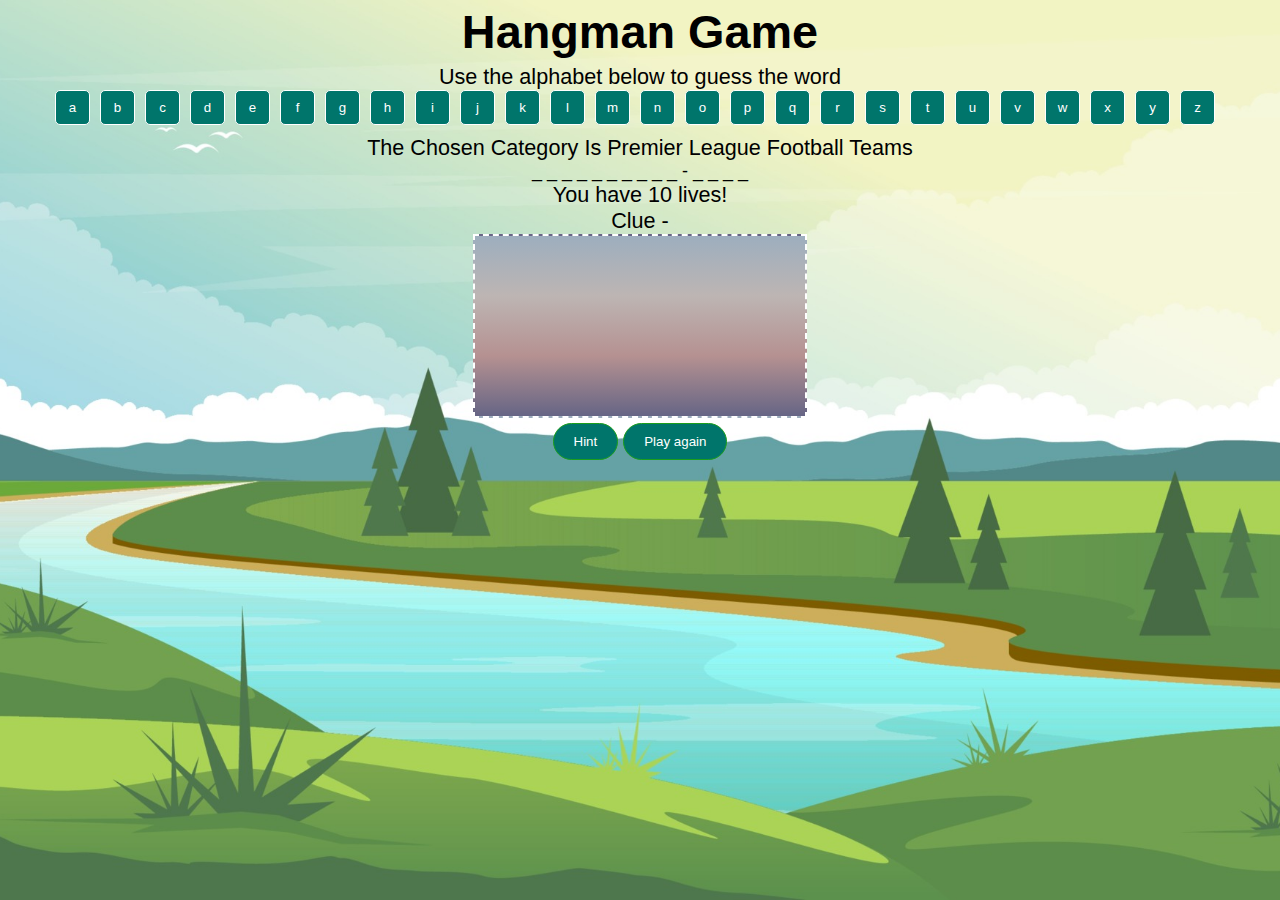
==== challenges/C2-hangman-game/public/index.html @ 1f259593 "added hangman game challenge" ====
<!DOCTYPE html>
<html lang="en">
  <head>
    <meta charset="UTF-8" />
    <meta http-equiv="X-UA-Compatible" content="IE=edge" />
    <meta name="viewport" content="width=device-width, initial-scale=1.0" />
    <link rel="stylesheet" href="../src/assets/styles/styles.css" />
    <title>Hangman Game</title>
  </head>
  <body>
    <div class="wrapper">
      <h1>Hangman Game</h1>
      <p>Use the alphabet below to guess the word</p>
    </div>

    <div class="wrapper">
      <div class="alphabetButton" id="alphabetButtons"></div>
      <p id="categoryName"></p>
      <div id="hold"></div>
      <p id="mylives"></p>
      <p id="clue">Clue -</p>
      <canvas id="stickman"
        >This Text will show if the Browser does NOT support HTML5 Canvas tag
      </canvas>
      <div class="container">
        <button class="btn-2" id="hint">Hint</button>
        <button class="btn-2" id="reset">Play again</button>
      </div>
    </div>

    <script src="../src/scripts.js"></script>
  </body>
</html>
---- challenges/C2-hangman-game/src/assets/styles/styles.css ----
* {
  margin: 0;
  padding: 0;
  box-sizing: border-box;
  font-family: Arial, Helvetica, sans-serif;
}

body {
  background: black url('../images/plains_and_river.jpg') no-repeat center fixed;
  background-size: cover;
  font-size: 18px;
  height: 100%;
  text-align: center;
}

.wrapper {
  width: 100%;
  margin: 0 auto;
}

canvas {
  background-image: linear-gradient(#9DAEBE, #BDB5B3, #B59191, #666585);
  color: #fff;
  border: #fff dashed 2px;
  padding: 15px;
}

h1,
h2,
h3 {
  font: normal 100 'Roboto', sans-serif;
  margin: 5px 0;
}

h1 {
  font-size: 2.6em;
}

h2 {
  font-size: 1.2em;
}

p {
  font-size: 1.2em;
}

.alphabetButtonJS {
  background-color: #00756b;
  border-radius: 5px;
  border: solid 1px white;
  color: white;
  width: 35px;
  height: 35px;
  margin: 0 10px 10px 0;
  outline: none;
}
.alphabetButtonJS:hover {
  transition: 0.5s;
  background: white;
  border: solid 1px white;
  color: #00756b;
}

.selected {
  background-color: #fff;
  border: 1px solid #f00;
  color: #00756b;
}

.btn-2 {
  background-color: #00756b;
  border: 1px solid #1b9e1b;
  border-radius: 20px;
  color: #fff;

  padding: 10px 20px;
  cursor: pointer;
}

.btn-2:hover {
  background-color: #fff;
  color: #00756b;
  transition: 0.5s;
  font-weight: bold;
}
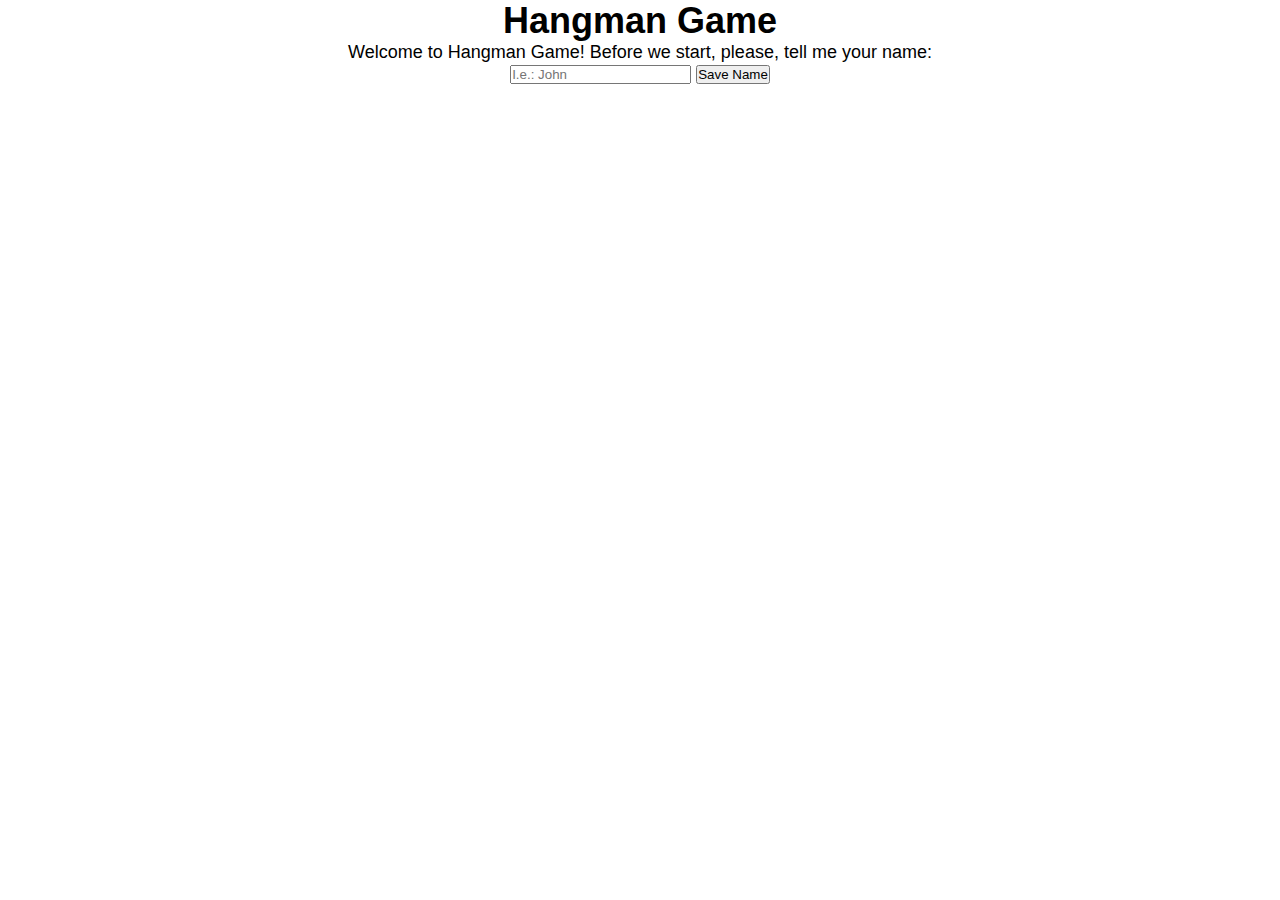
==== commit fa9e1aef: "structured project using modules, created home page, added form to get username" ====
--- a/challenges/C2-hangman-game/public/index.html
+++ b/challenges/C2-hangman-game/public/index.html
@@ -8,26 +8,10 @@
     <title>Hangman Game</title>
   </head>
   <body>
-    <div class="wrapper">
-      <h1>Hangman Game</h1>
-      <p>Use the alphabet below to guess the word</p>
-    </div>
+    <div id="root"></div>
 
-    <div class="wrapper">
-      <div class="alphabetButton" id="alphabetButtons"></div>
-      <p id="categoryName"></p>
-      <div id="hold"></div>
-      <p id="mylives"></p>
-      <p id="clue">Clue -</p>
-      <canvas id="stickman"
-        >This Text will show if the Browser does NOT support HTML5 Canvas tag
-      </canvas>
-      <div class="container">
-        <button class="btn-2" id="hint">Hint</button>
-        <button class="btn-2" id="reset">Play again</button>
-      </div>
-    </div>
+    <!-- <canvas id="screen" width="600" height="400"></canvas> -->
 
-    <script src="../src/scripts.js"></script>
+    <script type="module" src="../src/App.js"></script>
   </body>
 </html>
--- a/challenges/C2-hangman-game/src/assets/styles/styles.css
+++ b/challenges/C2-hangman-game/src/assets/styles/styles.css
@@ -6,80 +6,10 @@
 }
 
 body {
-  background: black url('../images/plains_and_river.jpg') no-repeat center fixed;
-  background-size: cover;
+  /* background: black url('../images/plains_and_river.jpg') no-repeat center fixed;
+  background-size: cover; */
   font-size: 18px;
-  height: 100%;
+  height: 100vh;
+  width: 100vw;
   text-align: center;
-}
-
-.wrapper {
-  width: 100%;
-  margin: 0 auto;
-}
-
-canvas {
-  background-image: linear-gradient(#9DAEBE, #BDB5B3, #B59191, #666585);
-  color: #fff;
-  border: #fff dashed 2px;
-  padding: 15px;
-}
-
-h1,
-h2,
-h3 {
-  font: normal 100 'Roboto', sans-serif;
-  margin: 5px 0;
-}
-
-h1 {
-  font-size: 2.6em;
-}
-
-h2 {
-  font-size: 1.2em;
-}
-
-p {
-  font-size: 1.2em;
-}
-
-.alphabetButtonJS {
-  background-color: #00756b;
-  border-radius: 5px;
-  border: solid 1px white;
-  color: white;
-  width: 35px;
-  height: 35px;
-  margin: 0 10px 10px 0;
-  outline: none;
-}
-.alphabetButtonJS:hover {
-  transition: 0.5s;
-  background: white;
-  border: solid 1px white;
-  color: #00756b;
-}
-
-.selected {
-  background-color: #fff;
-  border: 1px solid #f00;
-  color: #00756b;
-}
-
-.btn-2 {
-  background-color: #00756b;
-  border: 1px solid #1b9e1b;
-  border-radius: 20px;
-  color: #fff;
-
-  padding: 10px 20px;
-  cursor: pointer;
-}
-
-.btn-2:hover {
-  background-color: #fff;
-  color: #00756b;
-  transition: 0.5s;
-  font-weight: bold;
-}
+}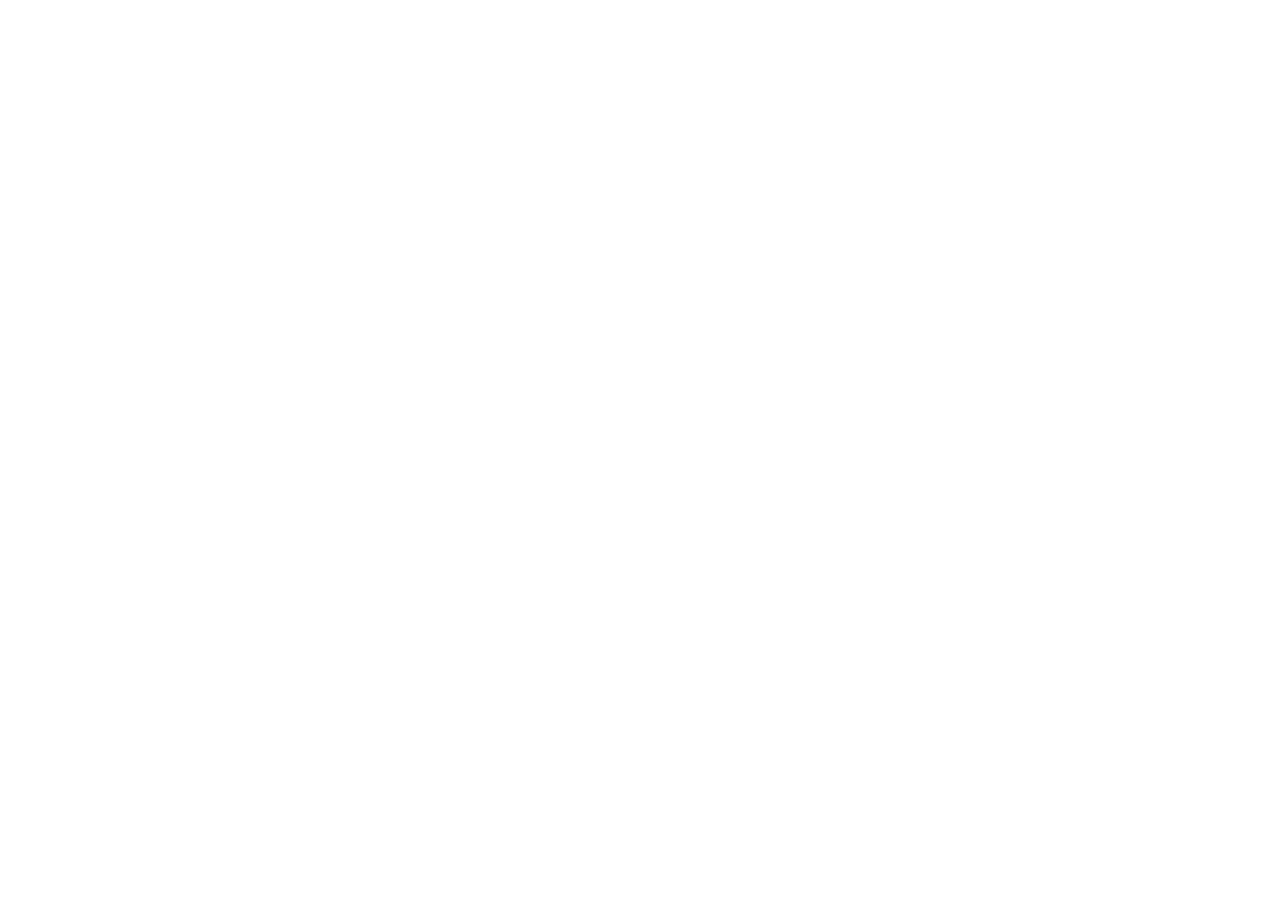
==== commit d06044d8: "drew gallows and body parts with JavaScript Canvas" ====
--- a/challenges/C2-hangman-game/public/index.html
+++ b/challenges/C2-hangman-game/public/index.html
@@ -8,9 +8,9 @@
     <title>Hangman Game</title>
   </head>
   <body>
-    <div id="root"></div>
-
-    <!-- <canvas id="screen" width="600" height="400"></canvas> -->
+    <div id="root">
+      <canvas id="screen" width="400" height="400"></canvas>
+    </div>
 
     <script type="module" src="../src/App.js"></script>
   </body>
--- a/challenges/C2-hangman-game/src/assets/styles/styles.css
+++ b/challenges/C2-hangman-game/src/assets/styles/styles.css
@@ -3,13 +3,32 @@
   padding: 0;
   box-sizing: border-box;
   font-family: Arial, Helvetica, sans-serif;
+  list-style: none;
+  list-style-position: inside;
 }
 
-body {
+body, #root {
   /* background: black url('../images/plains_and_river.jpg') no-repeat center fixed;
   background-size: cover; */
   font-size: 18px;
   height: 100vh;
   width: 100vw;
   text-align: center;
+}
+
+#root {
+  display: flex;
+  justify-content: center;
+}
+
+canvas {
+  padding-top: 20px;
+  width: fit-content;
+  height: 60%;
+}
+
+.modes__item {
+  cursor: pointer;
+  max-width: max-content;
+  margin: 10px auto;
 }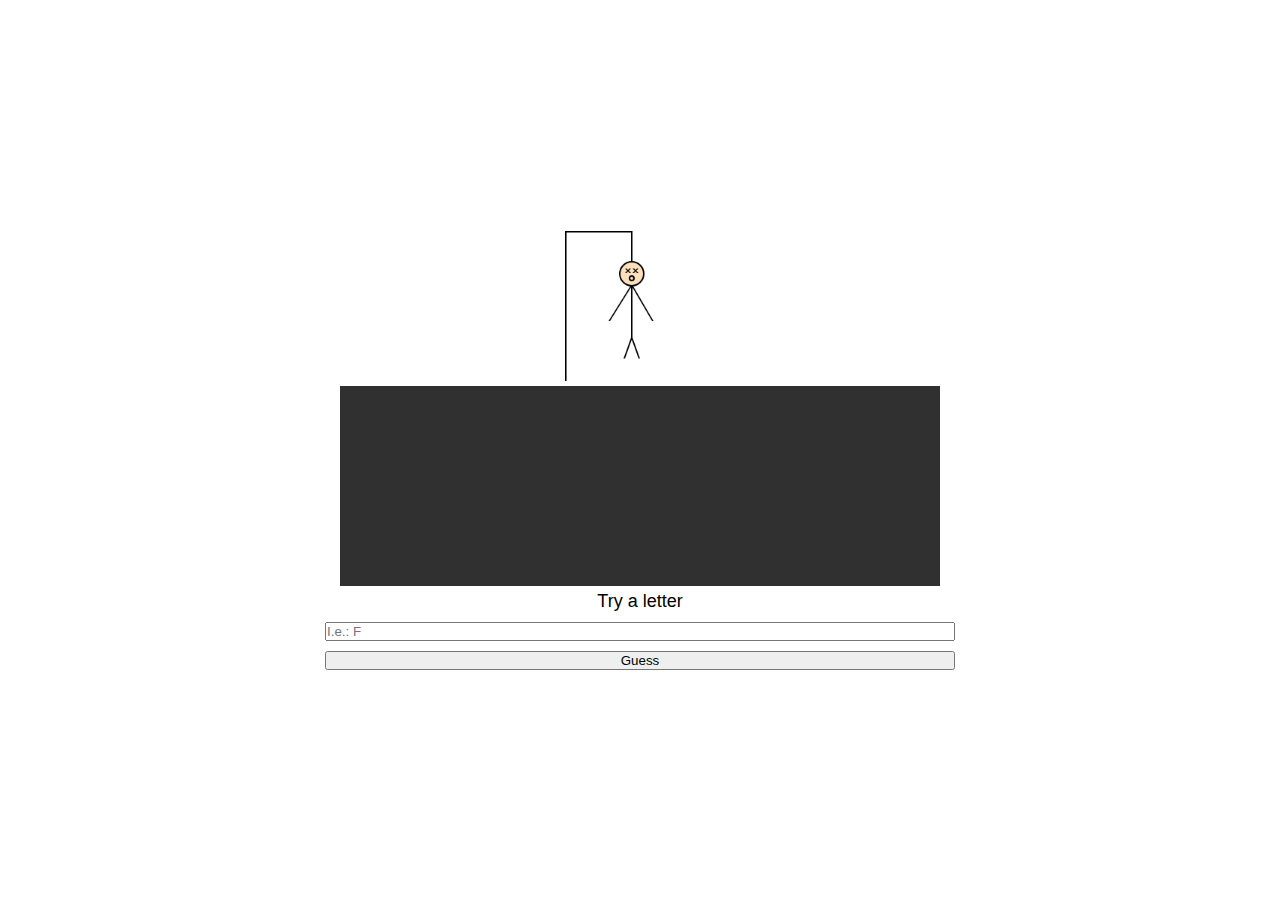
==== commit a96c01a4: "drew letters in canvas, started coding the algorithm to guess the word" ====
--- a/challenges/C2-hangman-game/public/index.html
+++ b/challenges/C2-hangman-game/public/index.html
@@ -9,7 +9,23 @@
   </head>
   <body>
     <div id="root">
-      <canvas id="screen" width="400" height="400"></canvas>
+      <div class="random_word_container">
+        <div id="gallows_container">
+          <canvas id="gallows" width="400" height="200"></canvas>
+        </div>
+
+        <div class="guess_word_container">
+          <canvas id="letters" width="1200" height="800"></canvas>
+
+          <div class="word_form_container">
+            <form id="wordForm">
+              <label for="wordEntry">Try a letter</label>
+              <input type="text" id="wordEntry" placeholder="I.e.: F" />
+              <button type="submit" id="submitWordButton">Guess</button>
+            </form>
+          </div>
+        </div>
+      </div>
     </div>
 
     <script type="module" src="../src/App.js"></script>
--- a/challenges/C2-hangman-game/src/assets/styles/styles.css
+++ b/challenges/C2-hangman-game/src/assets/styles/styles.css
@@ -18,13 +18,37 @@
 
 #root {
   display: flex;
+  flex-direction: column;
   justify-content: center;
 }
 
+form {
+  display: flex;
+  flex-direction: column;
+  justify-content: center;
+  align-items: center;
+  gap: 10px;
+}
+
+form * {
+  width: 50%;
+}
+
 canvas {
-  padding-top: 20px;
-  width: fit-content;
+  max-width: 300px;
+  width: 100%;
   height: 60%;
+}
+
+.random_word_container {
+  padding-inline: 10px;
+}
+
+#letters {
+  background-color: #303030;
+  max-width: 600px;
+  width: 100%;
+  height: 200px;
 }
 
 .modes__item {
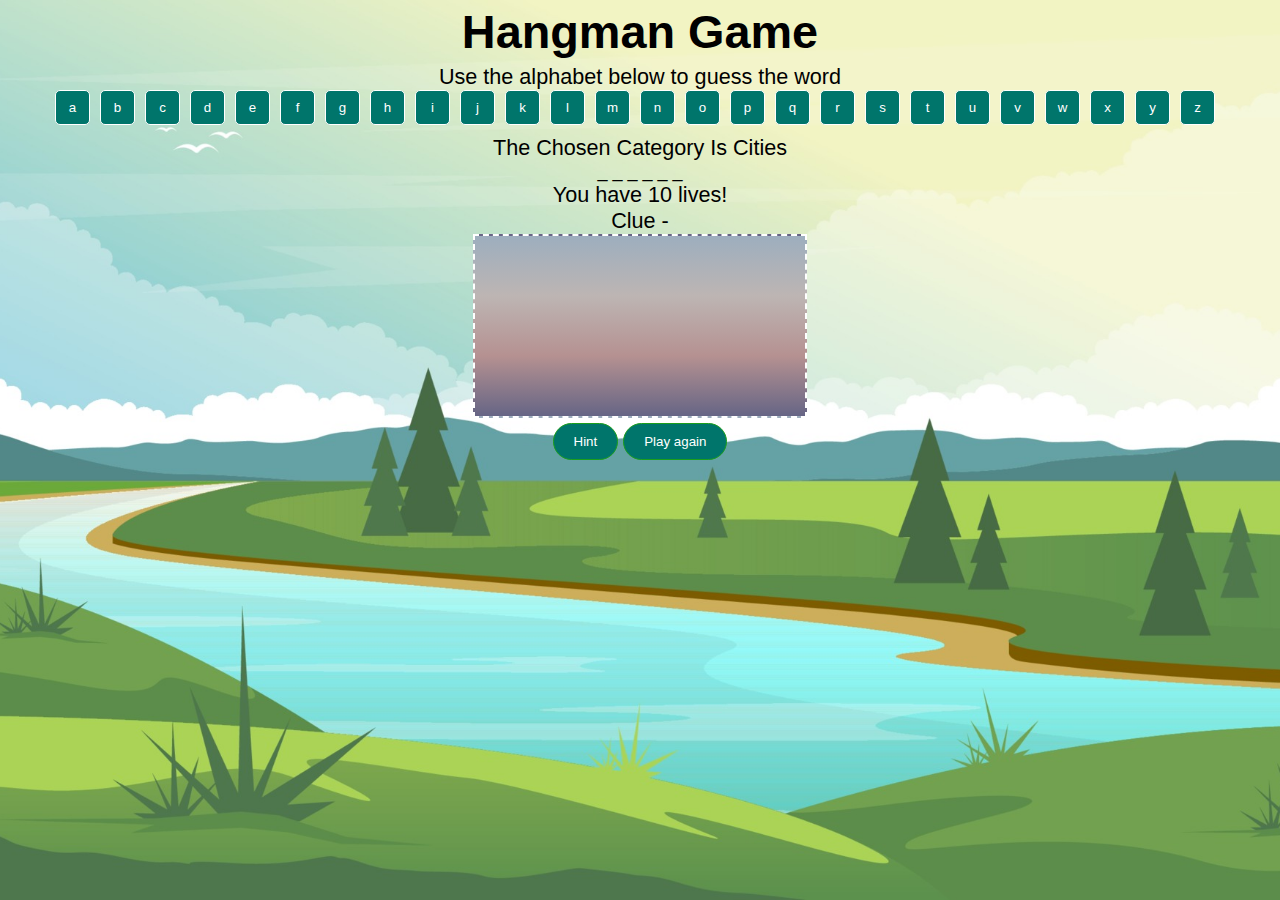
==== commit 85cadda0: "added old hangman game code" ====
--- a/challenges/C2-hangman-game/public/index.html
+++ b/challenges/C2-hangman-game/public/index.html
@@ -8,26 +8,26 @@
     <title>Hangman Game</title>
   </head>
   <body>
-    <div id="root">
-      <div class="random_word_container">
-        <div id="gallows_container">
-          <canvas id="gallows" width="400" height="200"></canvas>
-        </div>
+    <div class="wrapper">
+      <h1>Hangman Game</h1>
+      <p>Use the alphabet below to guess the word</p>
+    </div>
 
-        <div class="guess_word_container">
-          <canvas id="letters" width="1200" height="800"></canvas>
-
-          <div class="word_form_container">
-            <form id="wordForm">
-              <label for="wordEntry">Try a letter</label>
-              <input type="text" id="wordEntry" placeholder="I.e.: F" />
-              <button type="submit" id="submitWordButton">Guess</button>
-            </form>
-          </div>
-        </div>
+    <div class="wrapper">
+      <div class="alphabetButton" id="alphabetButtons"></div>
+      <p id="categoryName"></p>
+      <div id="hold"></div>
+      <p id="mylives"></p>
+      <p id="clue">Clue -</p>
+      <canvas id="stickman"
+        >This Text will show if the Browser does NOT support HTML5 Canvas tag
+      </canvas>
+      <div class="container">
+        <button class="btn-2" id="hint">Hint</button>
+        <button class="btn-2" id="reset">Play again</button>
       </div>
     </div>
 
-    <script type="module" src="../src/App.js"></script>
+    <script src="../src/scripts.js"></script>
   </body>
 </html>
--- a/challenges/C2-hangman-game/src/assets/styles/styles.css
+++ b/challenges/C2-hangman-game/src/assets/styles/styles.css
@@ -3,56 +3,83 @@
   padding: 0;
   box-sizing: border-box;
   font-family: Arial, Helvetica, sans-serif;
-  list-style: none;
-  list-style-position: inside;
 }
 
-body, #root {
-  /* background: black url('../images/plains_and_river.jpg') no-repeat center fixed;
-  background-size: cover; */
+body {
+  background: black url('../images/plains_and_river.jpg') no-repeat center fixed;
+  background-size: cover;
   font-size: 18px;
-  height: 100vh;
-  width: 100vw;
+  height: 100%;
   text-align: center;
 }
 
-#root {
-  display: flex;
-  flex-direction: column;
-  justify-content: center;
-}
-
-form {
-  display: flex;
-  flex-direction: column;
-  justify-content: center;
-  align-items: center;
-  gap: 10px;
-}
-
-form * {
-  width: 50%;
+.wrapper {
+  width: 100%;
+  margin: 0 auto;
 }
 
 canvas {
-  max-width: 300px;
-  width: 100%;
-  height: 60%;
+  background-image: linear-gradient(#9DAEBE, #BDB5B3, #B59191, #666585);
+  color: #fff;
+  border: #fff dashed 2px;
+  padding: 15px;
 }
 
-.random_word_container {
-  padding-inline: 10px;
+h1,
+h2,
+h3 {
+  font: normal 100 'Roboto', sans-serif;
+  margin: 5px 0;
 }
 
-#letters {
-  background-color: #303030;
-  max-width: 600px;
-  width: 100%;
-  height: 200px;
+h1 {
+  font-size: 2.6em;
 }
 
-.modes__item {
+h2 {
+  font-size: 1.2em;
+}
+
+p {
+  font-size: 1.2em;
+}
+
+.alphabetButtonJS {
+  background-color: #00756b;
+  border-radius: 5px;
+  border: solid 1px white;
+  color: white;
+  width: 35px;
+  height: 35px;
+  margin: 0 10px 10px 0;
+  outline: none;
+}
+.alphabetButtonJS:hover {
+  transition: 0.5s;
+  background: white;
+  border: solid 1px white;
+  color: #00756b;
+}
+
+.selected {
+  background-color: #fff;
+  border: 1px solid #f00;
+  color: #00756b;
+}
+
+.btn-2 {
+  background-color: #00756b;
+  border: 1px solid #1b9e1b;
+  border-radius: 20px;
+  color: #fff;
+
+  padding: 10px 20px;
   cursor: pointer;
-  max-width: max-content;
-  margin: 10px auto;
-}+}
+
+.btn-2:hover {
+  background-color: #fff;
+  color: #00756b;
+  transition: 0.5s;
+  font-weight: bold;
+}
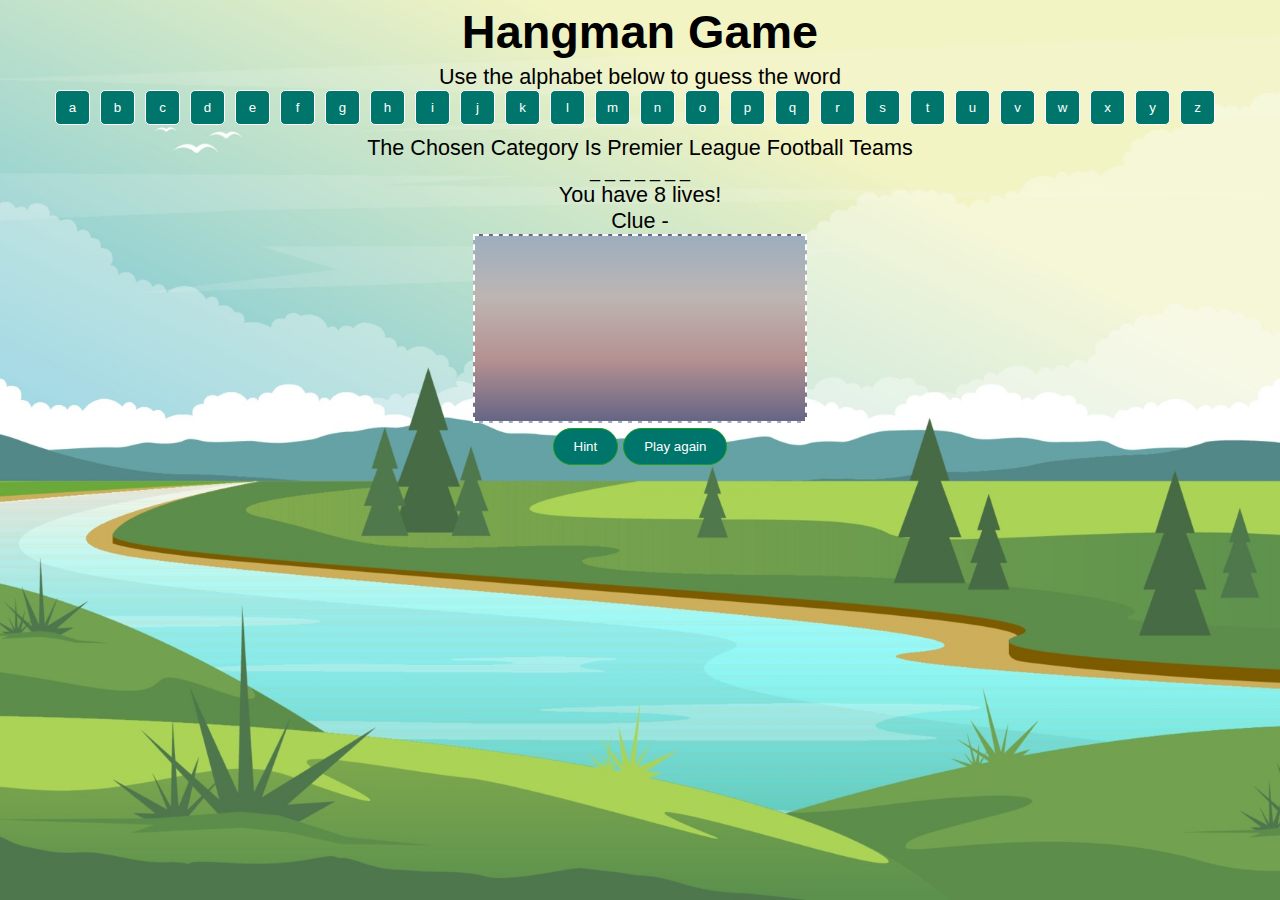
==== commit a98974c3: "added gallows in canvas" ====
--- a/challenges/C2-hangman-game/public/index.html
+++ b/challenges/C2-hangman-game/public/index.html
@@ -19,7 +19,7 @@
       <div id="hold"></div>
       <p id="mylives"></p>
       <p id="clue">Clue -</p>
-      <canvas id="stickman"
+      <canvas id="gallows"
         >This Text will show if the Browser does NOT support HTML5 Canvas tag
       </canvas>
       <div class="container">
@@ -28,6 +28,6 @@
       </div>
     </div>
 
-    <script src="../src/scripts.js"></script>
+    <script type="module" src="../src/scripts.js"></script>
   </body>
 </html>
--- a/challenges/C2-hangman-game/src/assets/styles/styles.css
+++ b/challenges/C2-hangman-game/src/assets/styles/styles.css
@@ -44,6 +44,12 @@
   font-size: 1.2em;
 }
 
+canvas {
+  padding-top: 20px;
+  width: fit-content;
+  height: 60%;
+}
+
 .alphabetButtonJS {
   background-color: #00756b;
   border-radius: 5px;
